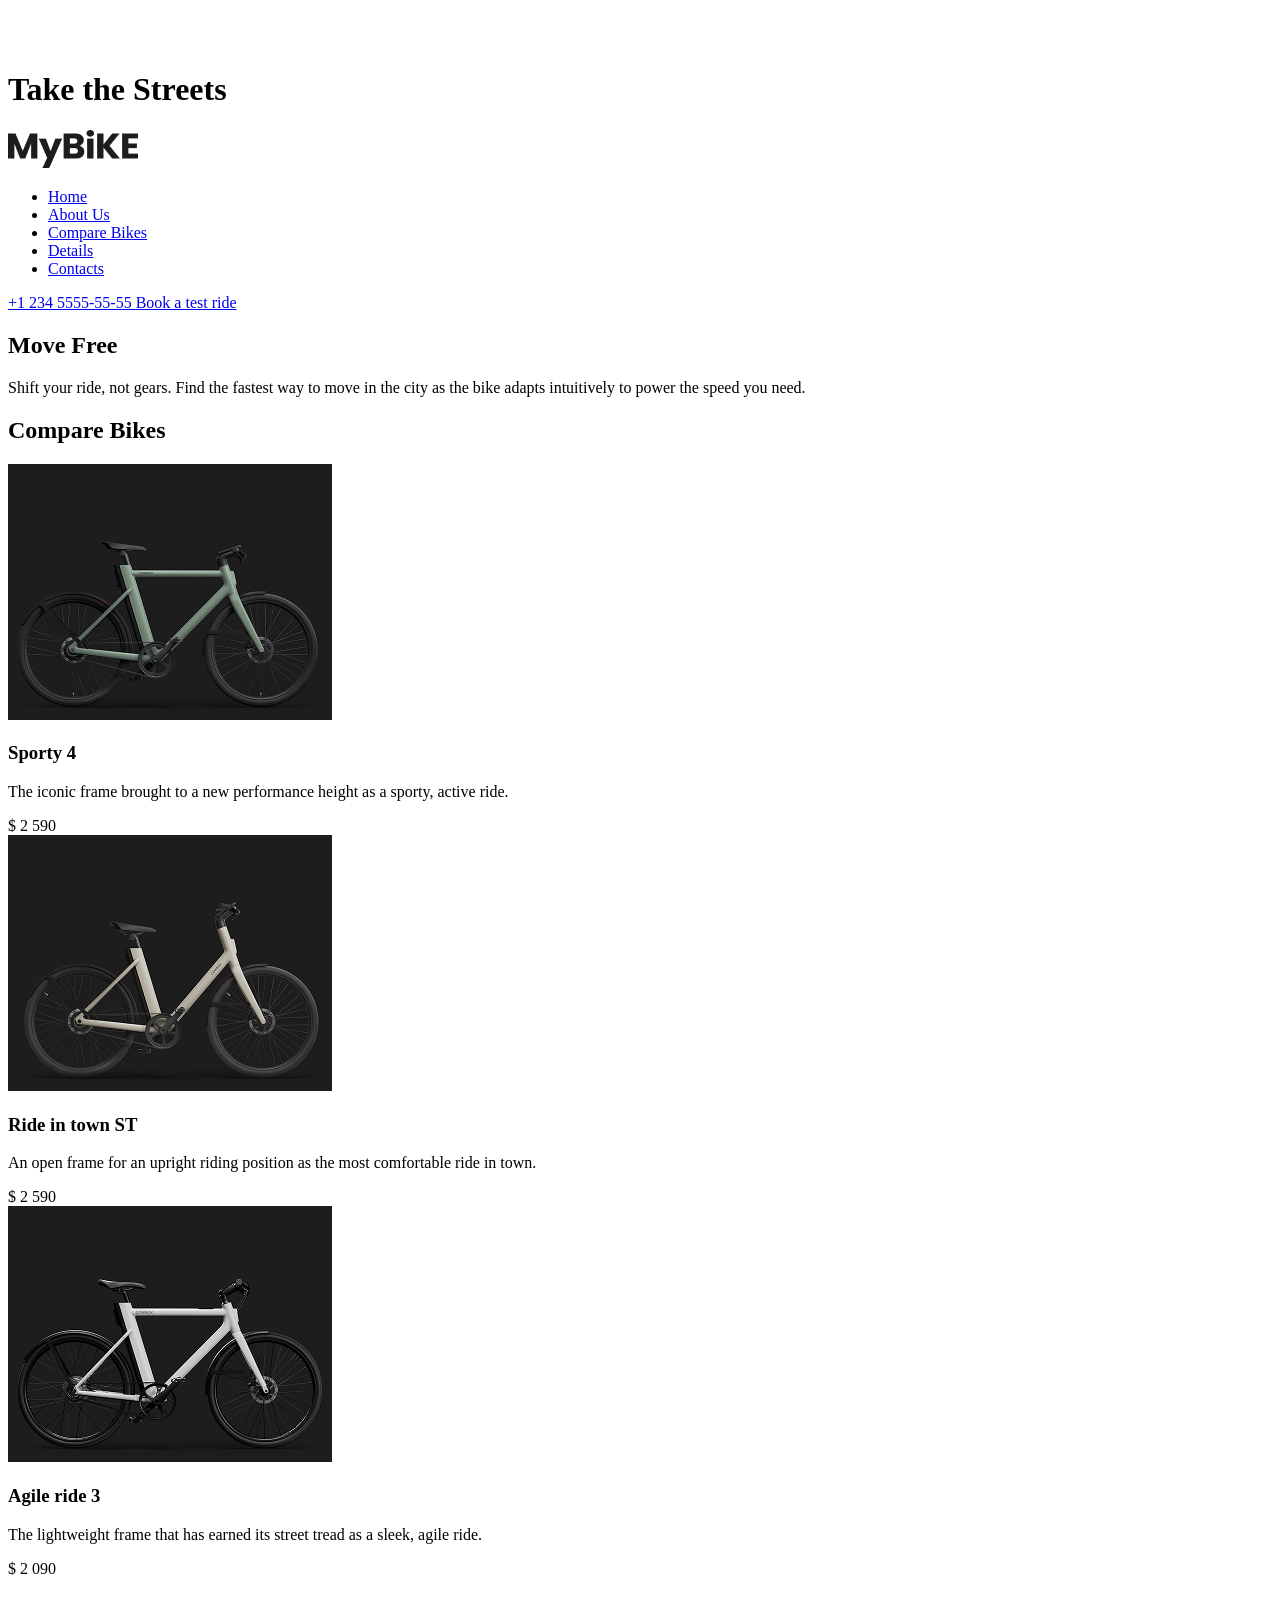
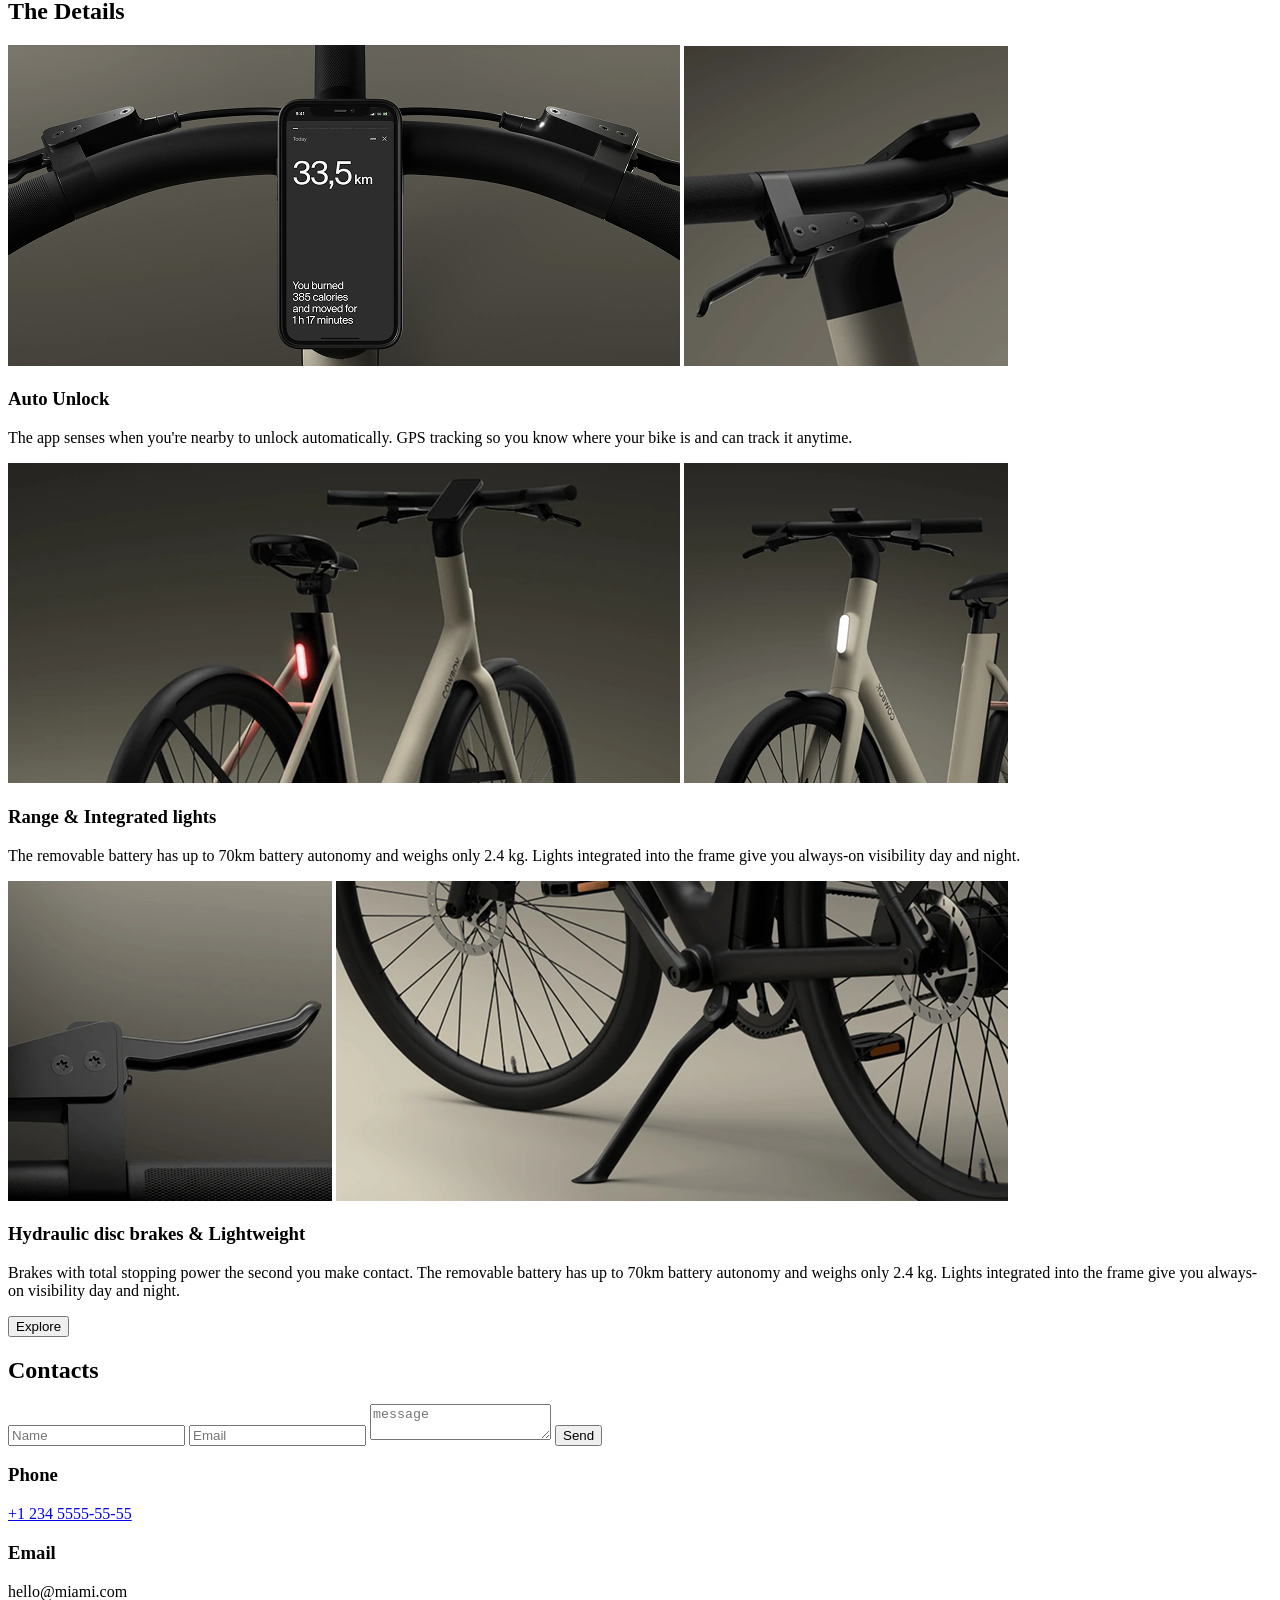
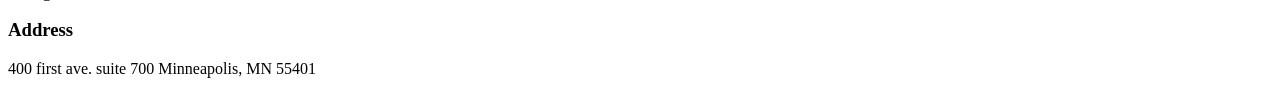
==== src/index.html @ d3188725 "***" ====
<!doctype html>
<html
  lang="en"
  class="page"
>
  <head>
    <meta charset="UTF-8" />
    <meta
      name="viewport"
      content="width=device-width, initial-scale=1.0"
    />
    <title>MyBiKE</title>
    <link
      rel="preconnect"
      href="https://fonts.googleapis.com"
    />
    <link
      rel="preconnect"
      href="https://fonts.gstatic.com"
      crossorigin="anonymous"
    />
    <link
      href="https://fonts.googleapis.com/css2?family=Cinzel:wght@400..900&family=Poppins:wght@400;500;600;700&family=Roboto:wght@100..900&display=swap"
      rel="stylesheet"
    />
    <link
      rel="stylesheet"
      href="src/styles/main.scss"
    />
  </head>

  <body class="page__body">
    <header class="header">
      <div class="top-bar">
        <a
          href="#"
          class="top-bar__logo"
        >
          <img
            src="/src/images/logo-white.png"
            alt="BiKE Logo"
          />
        </a>

        <div class="header__icons">
          <a
            href="tel:+1 234 5555-55-55"
            class="icon icon-phone"
          ></a>
          <a
            href="#menu"
            class="icon icon-menu"
          ></a>
        </div>
      </div>

      <div class="header__bottom">
        <h1 class="header__title">Take the Streets</h1>
      </div>
    </header>

    <aside
      class="page__menu menu"
      id="menu"
    >
      <div class="top-bar menu__top">
        <a
          href="#"
          class="menu__top-logo"
        >
          <img
            src="/src/images/logo-black.png"
            alt="BiKE Logo"
          />
        </a>
        <a
          href="#"
          class="icon icon-close"
        ></a>
      </div>
      <div class="menu__content">
        <nav class="nav menu__nav">
          <ul class="nav__list">
            <li class="nav__item">
              <a
                class="nav__link"
                href="#"
              >
                Home
              </a>
            </li>
            <li class="nav__item">
              <a
                class="nav__link"
                href="#about-us"
              >
                About Us
              </a>
            </li>
            <li class="nav__item">
              <a
                class="nav__link"
                href="#compare-bikes"
              >
                Compare Bikes
              </a>
            </li>
            <li class="nav__item">
              <a
                class="nav__link"
                href="#details"
              >
                Details
              </a>
            </li>
            <li class="nav__item">
              <a
                class="nav__link"
                href="#contacts"
              >
                Contacts
              </a>
            </li>
          </ul>
        </nav>

        <a
          href="tel:+123455555555"
          class="menu__phone-number"
        >
          +1 234 5555-55-55
        </a>

        <a
          href="tel:+123455555555"
          class="menu__call-to-order"
        >
          Book a test ride
        </a>
      </div>
    </aside>

    <main class="main">
      <section
        class="about-us"
        id="about-us"
      >
        <h2 class="about-us__title">Move Free</h2>
        <p class="about-us__text">
          Shift your ride, not gears. Find the fastest way to move in the city
          as the bike adapts intuitively to power the speed you need.
        </p>
      </section>

      <section
        class="compare-bikes"
        id="compare-bikes"
      >
        <h2 class="compare-bikes__title">Compare Bikes</h2>

        <div class="card">
          <img
            class="card__photo"
            src="/src/images/first-bike-photo.png"
            alt="Bike Photo"
          />
          <h3 class="card__title">Sporty 4</h3>
          <p class="card__text">
            The iconic frame brought to a new performance height as a sporty,
            active ride.
          </p>
          <span class="card__price">$ 2 590</span>
        </div>

        <div class="card">
          <img
            class="card__photo"
            src="/src/images/second-bike-photo.png"
            alt="Bike Photo"
          />
          <h3 class="card__title">Ride in town ST</h3>
          <p class="card__text">
            An open frame for an upright riding position as the most comfortable
            ride in town.
          </p>
          <span class="card__price">$ 2 590</span>
        </div>

        <div class="card">
          <img
            class="card__photo"
            src="/src/images/third-bike-photo.png"
            alt="Bike Photo"
          />
          <h3 class="card__title">Agile ride 3</h3>
          <p class="card__text">
            The lightweight frame that has earned its street tread as a sleek,
            agile ride.
          </p>
          <span class="card__price">$ 2 090</span>
        </div>
      </section>

      <section
        class="details"
        id="details"
      >
        <h2 class="details__title">The Details</h2>

        <div class="details__block block">
          <div class="block__photo">
            <img
              class="block__photo__1"
              src="/src/images/first-block-left.png"
              alt="details photo"
            />
            <img
              class="block__photo__2"
              src="/src/images/first-block-right.png"
              alt="details photo"
            />
          </div>
          <h3 class="block__title">Auto Unlock</h3>
          <p class="block__text">
            The app senses when you're nearby to unlock automatically. GPS
            tracking so you know where your bike is and can track it anytime.
          </p>
        </div>

        <div class="details__block block">
          <div class="block__photo">
            <img
              class="block__photo__1"
              src="/src/images/second-block-left.png"
              alt="details photo"
            />
            <img
              class="block__photo__2"
              src="/src/images/second-block-right.png"
              alt="details photo"
            />
          </div>
          <h3 class="block__title">Range & Integrated lights</h3>
          <p class="block__text">
            The removable battery has up to 70km battery autonomy and weighs
            only 2.4 kg. Lights integrated into the frame give you always-on
            visibility day and night.
          </p>
        </div>

        <div class="details__block block">
          <div class="block__photo">
            <img
              class="block__photo__1"
              src="/src/images/third-block-left.png"
              alt="details photo"
            />
            <img
              class="block__photo__2"
              src="/src/images/third-block-right.png"
              alt="details photo"
            />
          </div>
          <h3 class="block__title">Hydraulic disc brakes & Lightweight</h3>
          <p class="block__text">
            Brakes with total stopping power the second you make contact. The
            removable battery has up to 70km battery autonomy and weighs only
            2.4 kg. Lights integrated into the frame give you always-on
            visibility day and night.
          </p>
        </div>
        <div class="details__button-pos">
          <button class="details__button">Explore</button>
        </div>
      </section>

      <section
        class="contacts"
        id="contacts"
      >
        <h2 class="contacts__title">Contacts</h2>
        <input
          type="text"
          name="Name"
          placeholder="Name"
          maxlength="50"
          minlength="2"
          autocomplete="on"
        />
        <input
          type="email"
          name="Email"
          placeholder="Email"
          minlength="7"
        />
        <textarea placeholder="message"></textarea>
        <button class="contacts__button">Send</button>
        <h3>Phone</h3>
        <a
          href="tel:+123455555555"
          class="contacts__phone-number"
        >
          +1 234 5555-55-55
        </a>

        <h3>Email</h3>
        <p>hello@miami.com</p>

        <h3>Address</h3>
        <p>400 first ave. suite 700 Minneapolis, MN 55401</p>
      </section>
    </main>
    <!--
    <footer class="footer">
      <img src="/src/images/footer.png" alt="footer.png">
    </footer> -->
  </body>
</html>
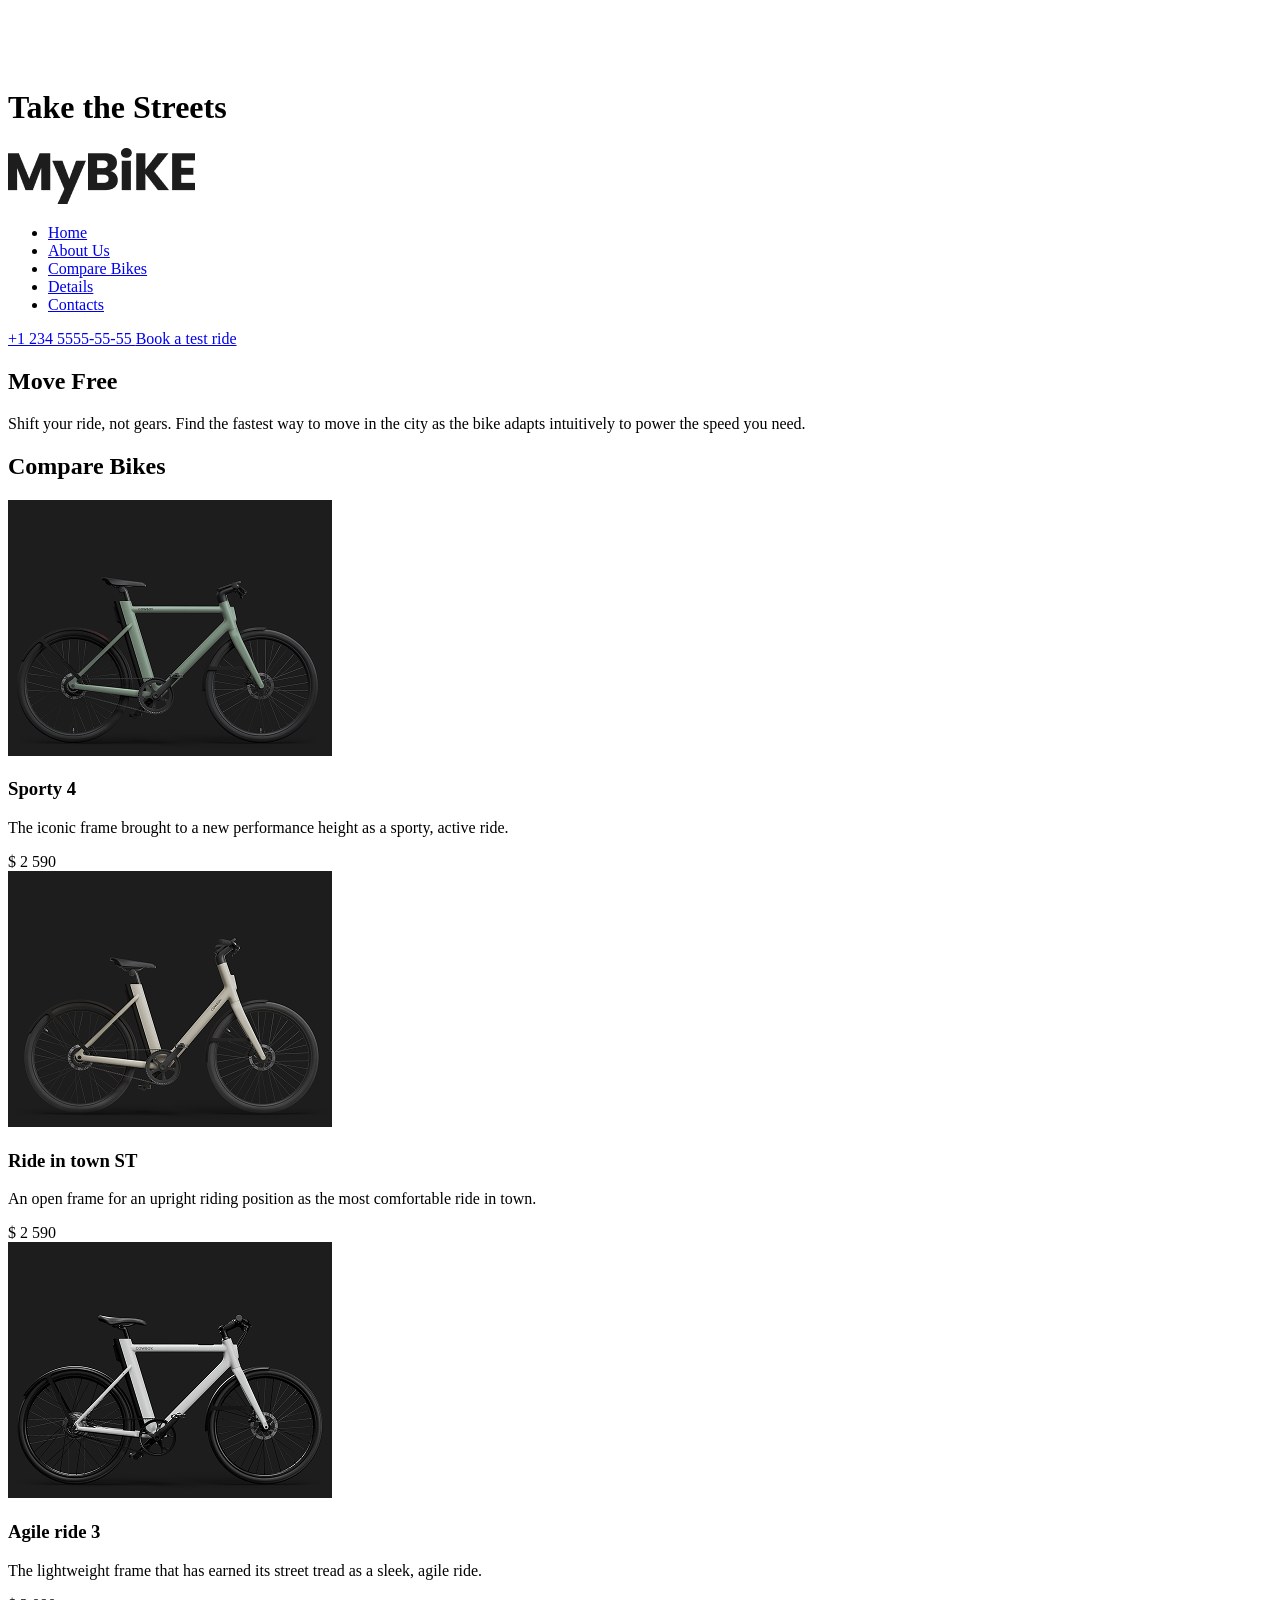
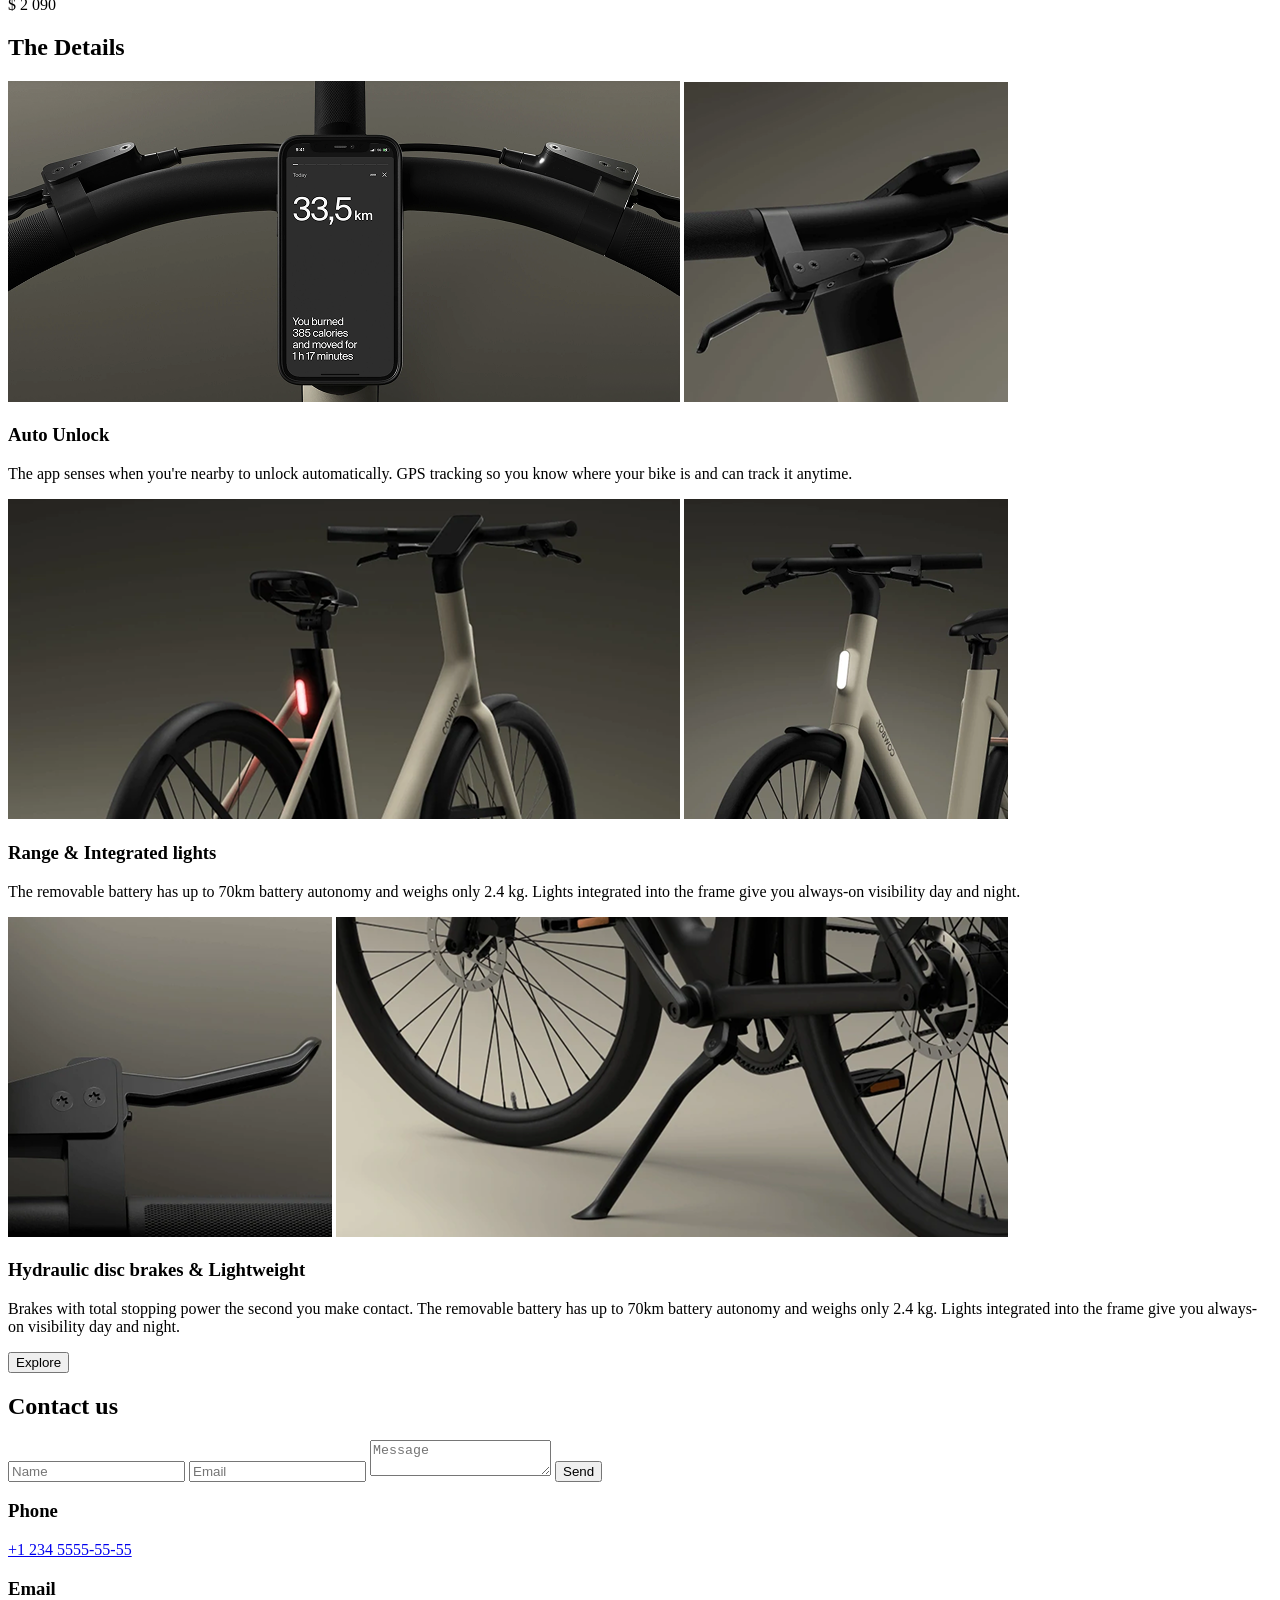
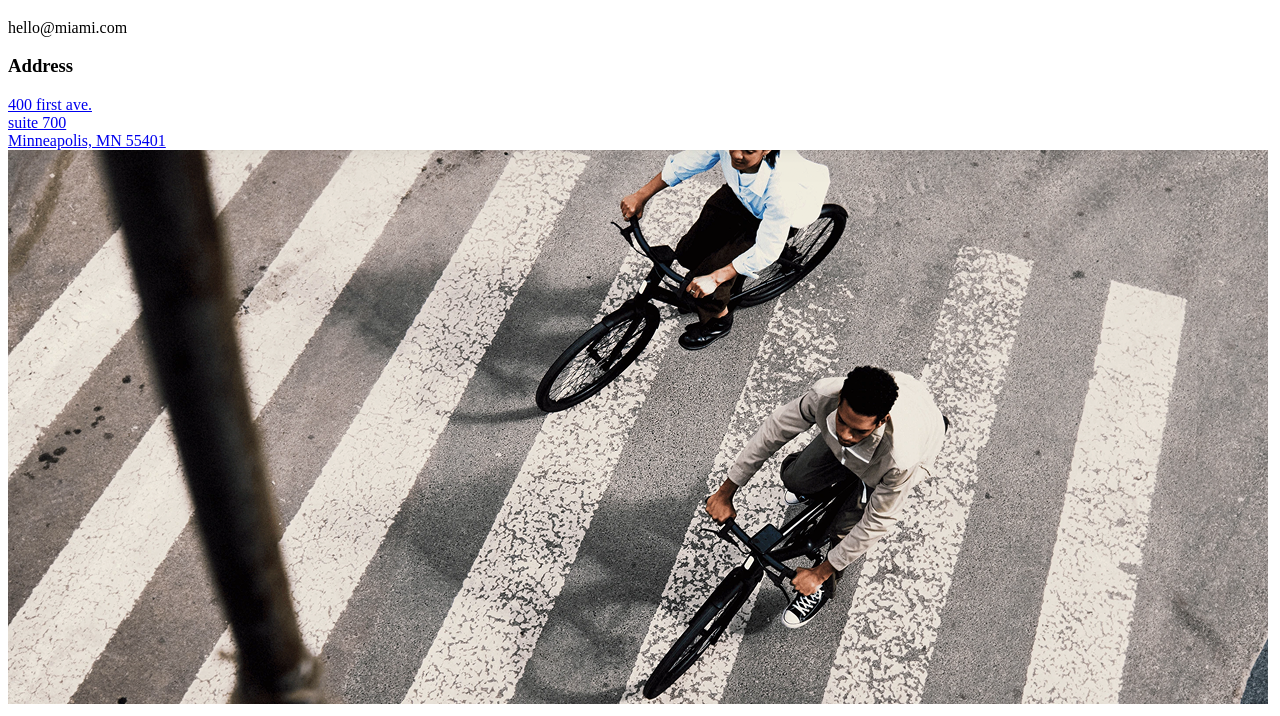
==== commit e515fcb7: "need review" ====
--- a/src/index.html
+++ b/src/index.html
@@ -10,6 +10,11 @@
       content="width=device-width, initial-scale=1.0"
     />
     <title>MyBiKE</title>
+    <link
+      rel="icon"
+      href="/src/images/Icons/favicon.png"
+      type="image"
+    />
     <link
       rel="preconnect"
       href="https://fonts.googleapis.com"
@@ -64,11 +69,9 @@
       id="menu"
     >
       <div class="top-bar menu__top">
-        <a
-          href="#"
-          class="menu__top-logo"
-        >
+        <a href="#">
           <img
+            class="menu__top-logo"
             src="/src/images/logo-black.png"
             alt="BiKE Logo"
           />
@@ -158,46 +161,48 @@
       >
         <h2 class="compare-bikes__title">Compare Bikes</h2>
 
-        <div class="card">
-          <img
-            class="card__photo"
-            src="/src/images/first-bike-photo.png"
-            alt="Bike Photo"
-          />
-          <h3 class="card__title">Sporty 4</h3>
-          <p class="card__text">
-            The iconic frame brought to a new performance height as a sporty,
-            active ride.
-          </p>
-          <span class="card__price">$ 2 590</span>
-        </div>
-
-        <div class="card">
-          <img
-            class="card__photo"
-            src="/src/images/second-bike-photo.png"
-            alt="Bike Photo"
-          />
-          <h3 class="card__title">Ride in town ST</h3>
-          <p class="card__text">
-            An open frame for an upright riding position as the most comfortable
-            ride in town.
-          </p>
-          <span class="card__price">$ 2 590</span>
-        </div>
-
-        <div class="card">
-          <img
-            class="card__photo"
-            src="/src/images/third-bike-photo.png"
-            alt="Bike Photo"
-          />
-          <h3 class="card__title">Agile ride 3</h3>
-          <p class="card__text">
-            The lightweight frame that has earned its street tread as a sleek,
-            agile ride.
-          </p>
-          <span class="card__price">$ 2 090</span>
+        <div class="compare-bikes__cards-block">
+          <div class="card">
+            <img
+              class="card__photo"
+              src="/src/images/first-bike-photo.png"
+              alt="Bike Photo"
+            />
+            <h3 class="card__title">Sporty 4</h3>
+            <p class="card__text">
+              The iconic frame brought to a new performance height as a sporty,
+              active ride.
+            </p>
+            <span class="card__price">$ 2 590</span>
+          </div>
+
+          <div class="card">
+            <img
+              class="card__photo"
+              src="/src/images/second-bike-photo.png"
+              alt="Bike Photo"
+            />
+            <h3 class="card__title">Ride in town ST</h3>
+            <p class="card__text">
+              An open frame for an upright riding position as the most
+              comfortable ride in town.
+            </p>
+            <span class="card__price">$ 2 590</span>
+          </div>
+
+          <div class="card">
+            <img
+              class="card__photo"
+              src="/src/images/third-bike-photo.png"
+              alt="Bike Photo"
+            />
+            <h3 class="card__title">Agile ride 3</h3>
+            <p class="card__text">
+              The lightweight frame that has earned its street tread as a sleek,
+              agile ride.
+            </p>
+            <span class="card__price">$ 2 090</span>
+          </div>
         </div>
       </section>
 
@@ -269,50 +274,77 @@
             visibility day and night.
           </p>
         </div>
-        <div class="details__button-pos">
-          <button class="details__button">Explore</button>
-        </div>
+
+        <button
+          type="button"
+          class="details__button"
+        >
+          Explore
+        </button>
       </section>
 
       <section
         class="contacts"
         id="contacts"
       >
-        <h2 class="contacts__title">Contacts</h2>
-        <input
-          type="text"
-          name="Name"
-          placeholder="Name"
-          maxlength="50"
-          minlength="2"
-          autocomplete="on"
-        />
-        <input
-          type="email"
-          name="Email"
-          placeholder="Email"
-          minlength="7"
-        />
-        <textarea placeholder="message"></textarea>
-        <button class="contacts__button">Send</button>
-        <h3>Phone</h3>
-        <a
-          href="tel:+123455555555"
-          class="contacts__phone-number"
-        >
-          +1 234 5555-55-55
-        </a>
-
-        <h3>Email</h3>
-        <p>hello@miami.com</p>
-
-        <h3>Address</h3>
-        <p>400 first ave. suite 700 Minneapolis, MN 55401</p>
+        <h2 class="contacts__first-title">Contact us</h2>
+
+        <div class="contacts__input-block">
+          <input
+            class="contacts__input"
+            type="text"
+            name="Name"
+            placeholder="Name"
+            maxlength="50"
+            minlength="2"
+            autocomplete="on"
+          />
+          <input
+            class="contacts__input"
+            type="email"
+            name="Email"
+            placeholder="Email"
+            minlength="7"
+          />
+          <textarea
+            placeholder="Message"
+            class="contacts__textarea"
+          ></textarea>
+          <button class="contacts__button">Send</button>
+        </div>
+
+        <div class="contacts__info-block">
+          <h3 class="contacts__titles">Phone</h3>
+          <a
+            href="tel:+123455555555"
+            class="contacts__phone-number"
+          >
+            +1 234 5555-55-55
+          </a>
+
+          <h3 class="contacts__titles">Email</h3>
+          <p class="contacts__info">hello@miami.com</p>
+
+          <h3 class="contacts__titles">Address</h3>
+          <a
+            class="contacts__info"
+            href="https://maps.app.goo.gl/xxD4o7tdf7mcqYy66"
+            target="blank"
+          >
+            400 first ave.
+            <br />
+            suite 700
+            <br />
+            Minneapolis, MN 55401
+          </a>
+        </div>
       </section>
+
+      <img
+        src="/src/images/footer.png"
+        alt="footer.png"
+      />
     </main>
-    <!--
-    <footer class="footer">
-      <img src="/src/images/footer.png" alt="footer.png">
-    </footer> -->
+    <script src="../src/scripts/main.js"></script>
   </body>
 </html>
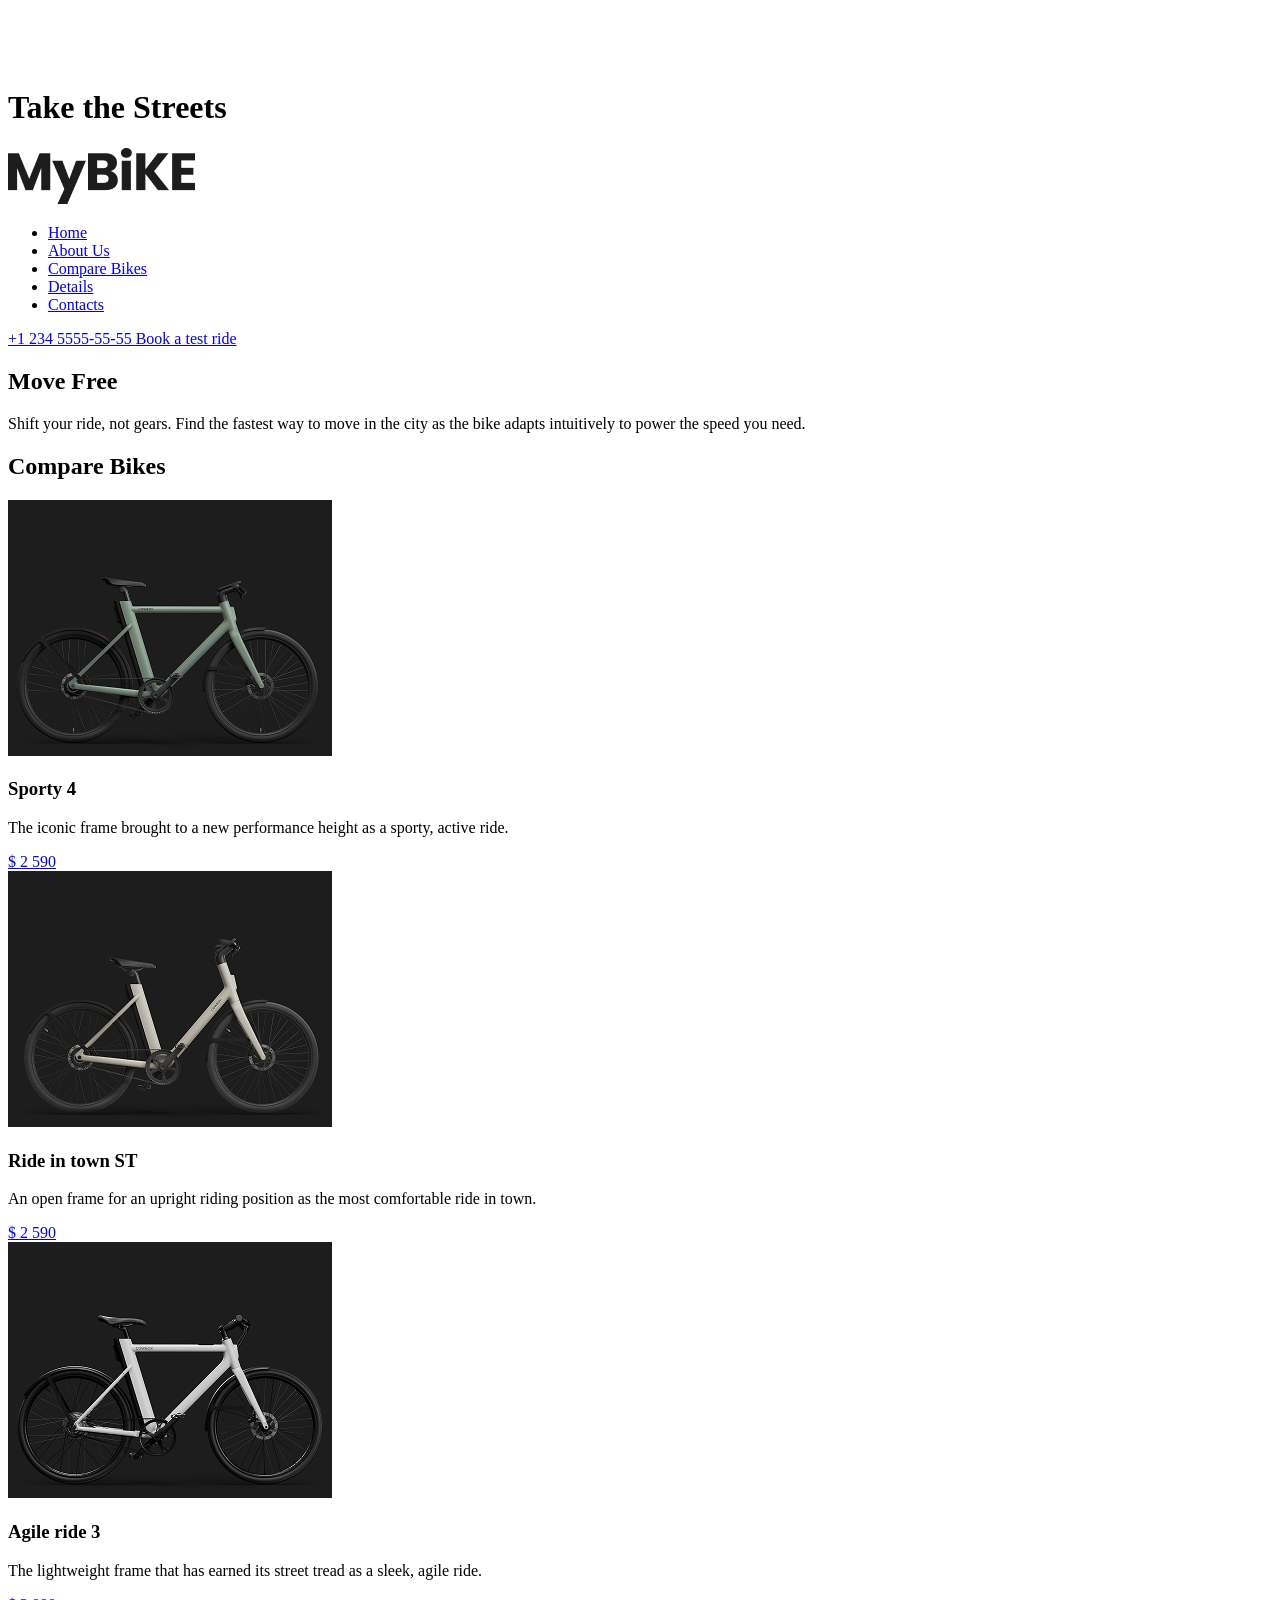
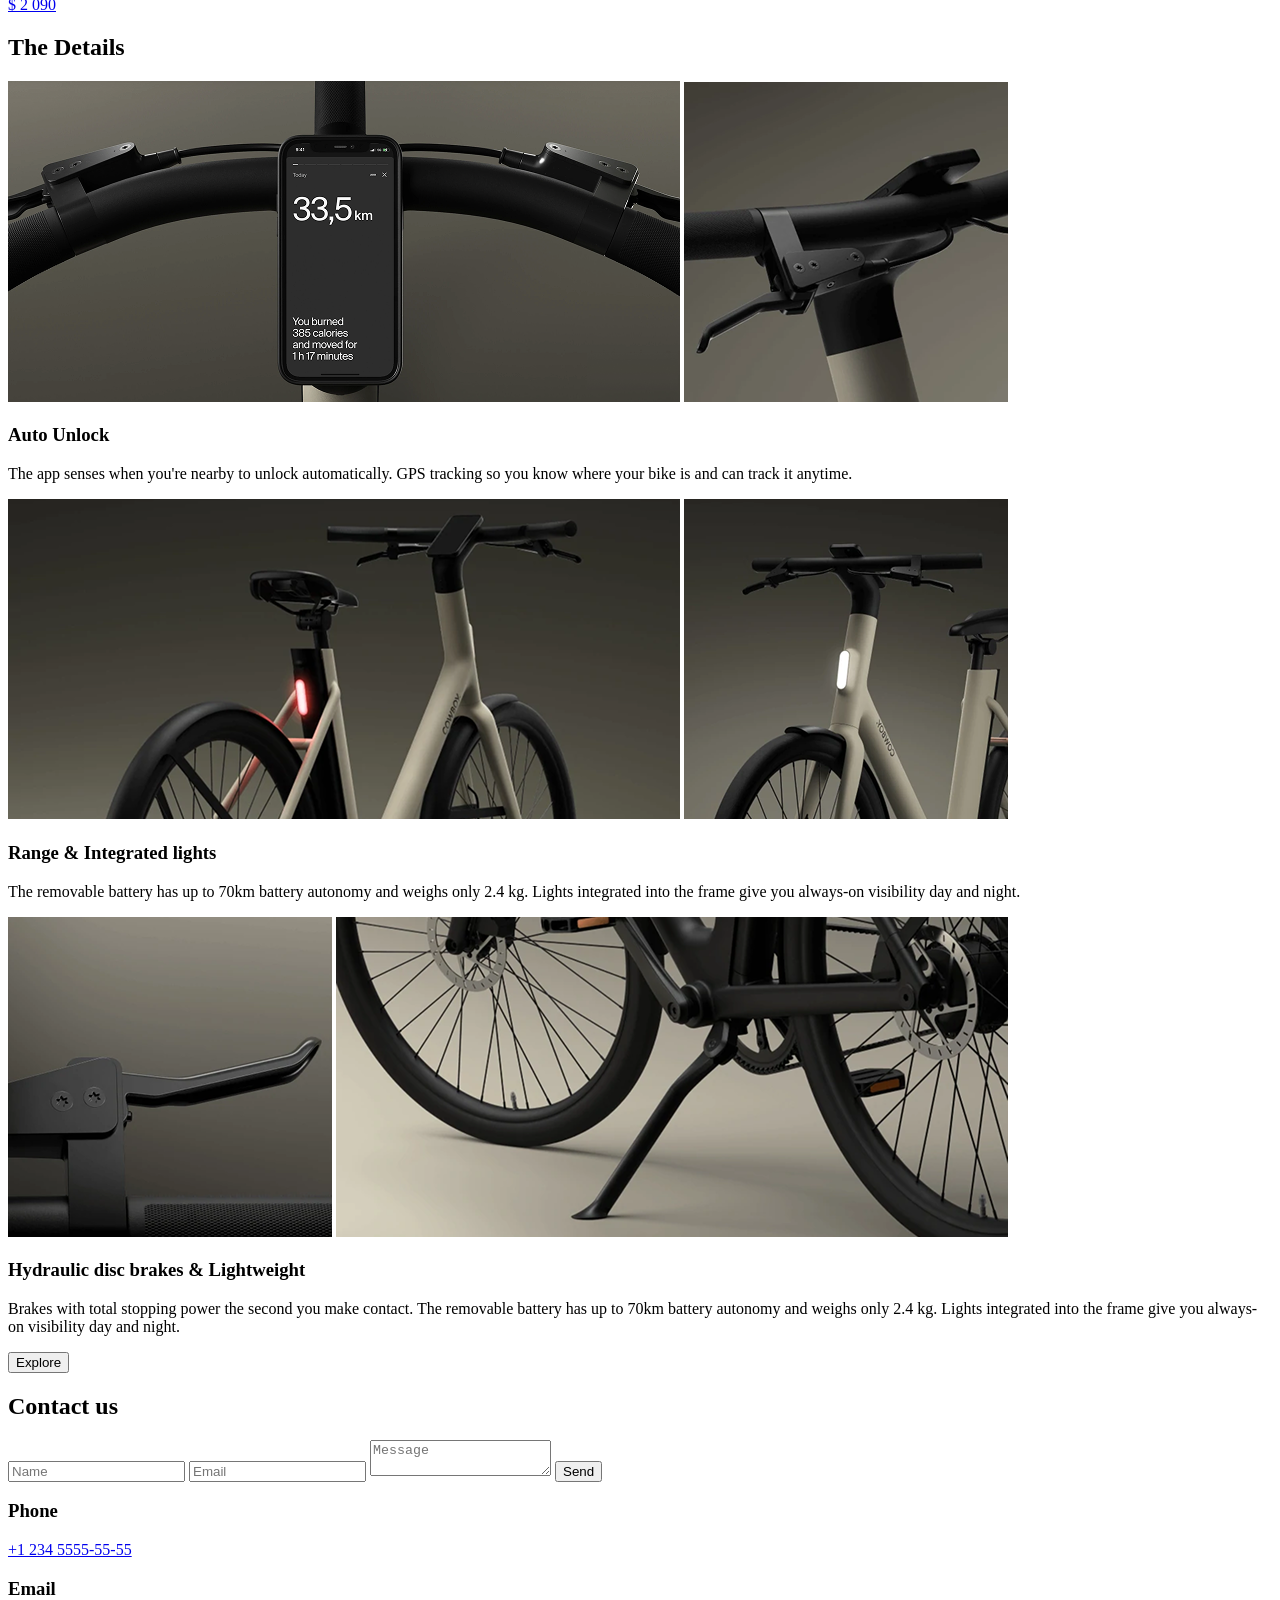
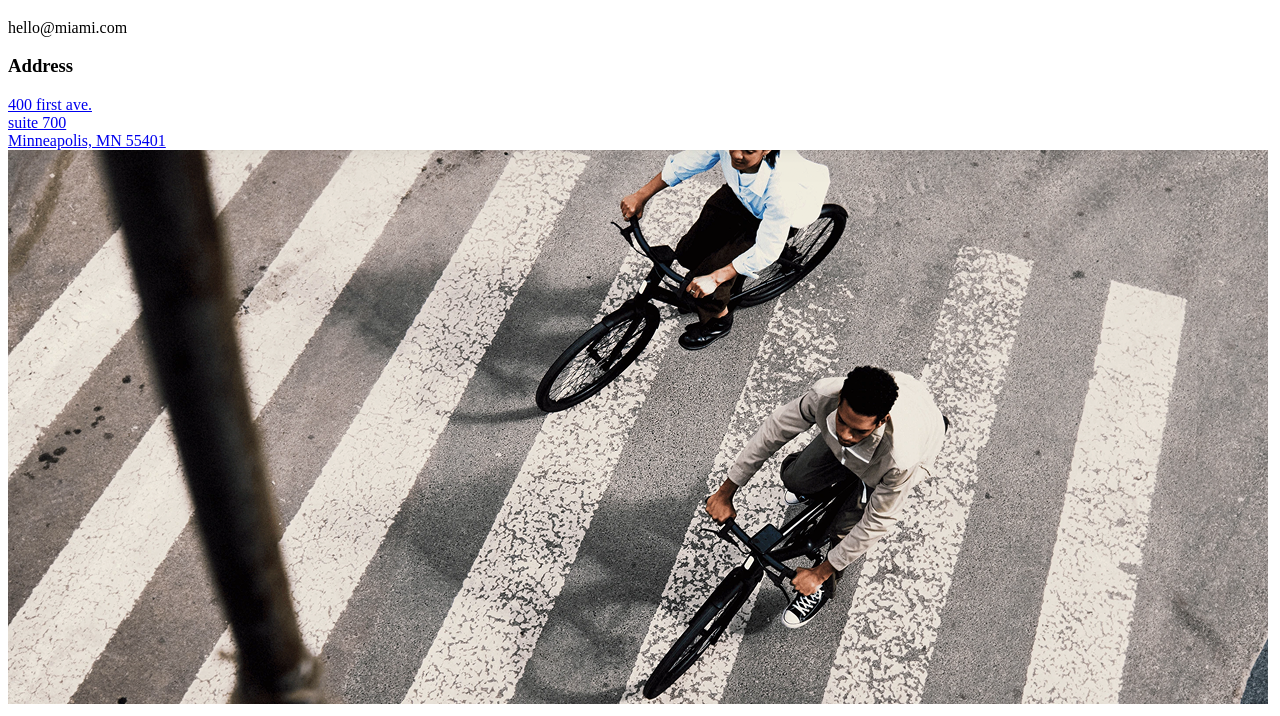
==== commit 774ff24c: "rewrite all blocks as Grid and delete autofill" ====
--- a/src/index.html
+++ b/src/index.html
@@ -162,7 +162,7 @@
         <h2 class="compare-bikes__title">Compare Bikes</h2>
 
         <div class="compare-bikes__cards-block">
-          <div class="card">
+          <div class="card card1">
             <img
               class="card__photo"
               src="/src/images/first-bike-photo.png"
@@ -173,10 +173,15 @@
               The iconic frame brought to a new performance height as a sporty,
               active ride.
             </p>
-            <span class="card__price">$ 2 590</span>
-          </div>
-
-          <div class="card">
+            <a
+              href="#"
+              class="card__price"
+            >
+              $ 2 590
+            </a>
+          </div>
+
+          <div class="card card2">
             <img
               class="card__photo"
               src="/src/images/second-bike-photo.png"
@@ -187,10 +192,15 @@
               An open frame for an upright riding position as the most
               comfortable ride in town.
             </p>
-            <span class="card__price">$ 2 590</span>
-          </div>
-
-          <div class="card">
+            <a
+              href="#"
+              class="card__price"
+            >
+              $ 2 590
+            </a>
+          </div>
+
+          <div class="card card3">
             <img
               class="card__photo"
               src="/src/images/third-bike-photo.png"
@@ -201,7 +211,12 @@
               The lightweight frame that has earned its street tread as a sleek,
               agile ride.
             </p>
-            <span class="card__price">$ 2 090</span>
+            <a
+              href="#"
+              class="card__price"
+            >
+              $ 2 090
+            </a>
           </div>
         </div>
       </section>
@@ -289,7 +304,10 @@
       >
         <h2 class="contacts__first-title">Contact us</h2>
 
-        <div class="contacts__input-block">
+        <form
+          class="contacts__input-block"
+          onsubmit="this.reset(); return false;"
+        >
           <input
             class="contacts__input"
             type="text"
@@ -298,20 +316,26 @@
             maxlength="50"
             minlength="2"
             autocomplete="on"
+            required
           />
+
           <input
             class="contacts__input"
             type="email"
             name="Email"
             placeholder="Email"
             minlength="7"
+            required
           />
+
           <textarea
             placeholder="Message"
             class="contacts__textarea"
+            required
           ></textarea>
+
           <button class="contacts__button">Send</button>
-        </div>
+        </form>
 
         <div class="contacts__info-block">
           <h3 class="contacts__titles">Phone</h3>
@@ -323,11 +347,11 @@
           </a>
 
           <h3 class="contacts__titles">Email</h3>
-          <p class="contacts__info">hello@miami.com</p>
+          <p class="contacts__email">hello@miami.com</p>
 
           <h3 class="contacts__titles">Address</h3>
           <a
-            class="contacts__info"
+            class="contacts__adress"
             href="https://maps.app.goo.gl/xxD4o7tdf7mcqYy66"
             target="blank"
           >
@@ -339,12 +363,15 @@
           </a>
         </div>
       </section>
-
+    </main>
+
+    <footer class="page__footer">
       <img
+        class="footer__img"
         src="/src/images/footer.png"
         alt="footer.png"
       />
-    </main>
+    </footer>
     <script src="../src/scripts/main.js"></script>
   </body>
 </html>
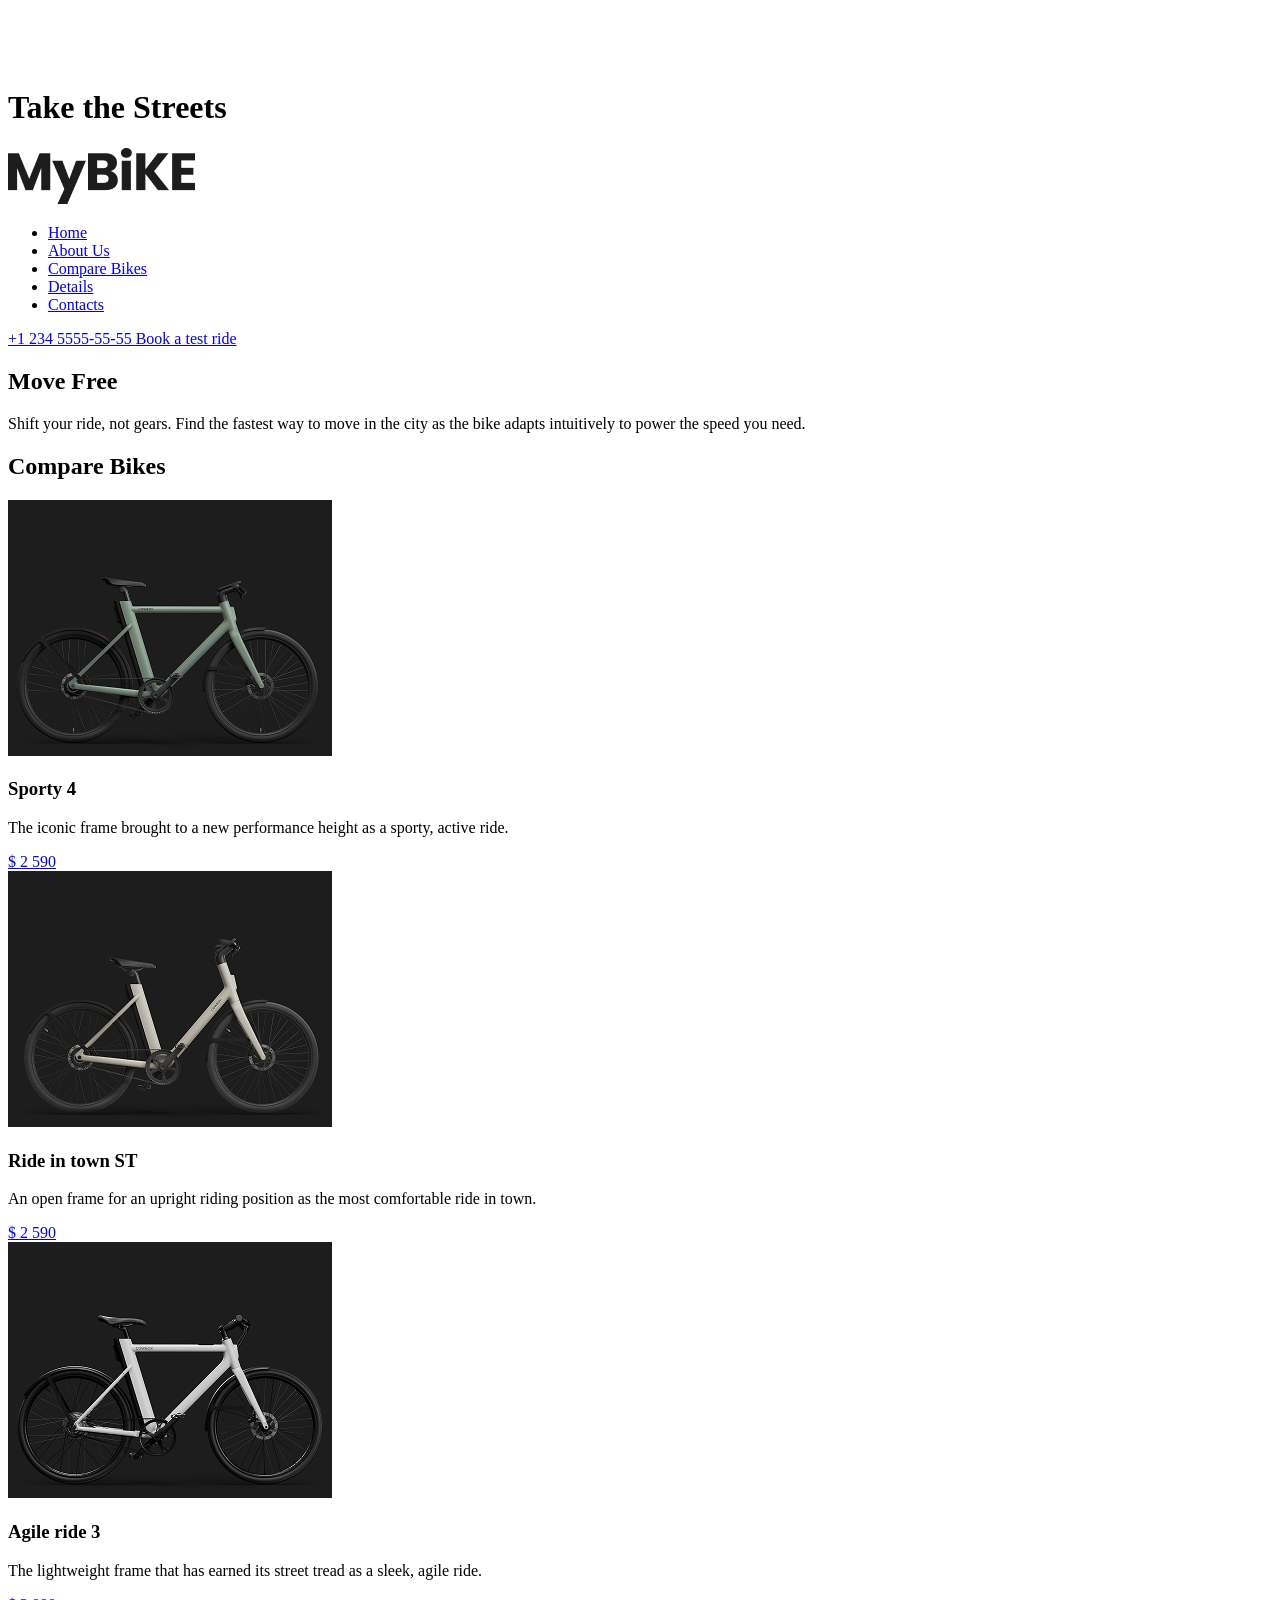
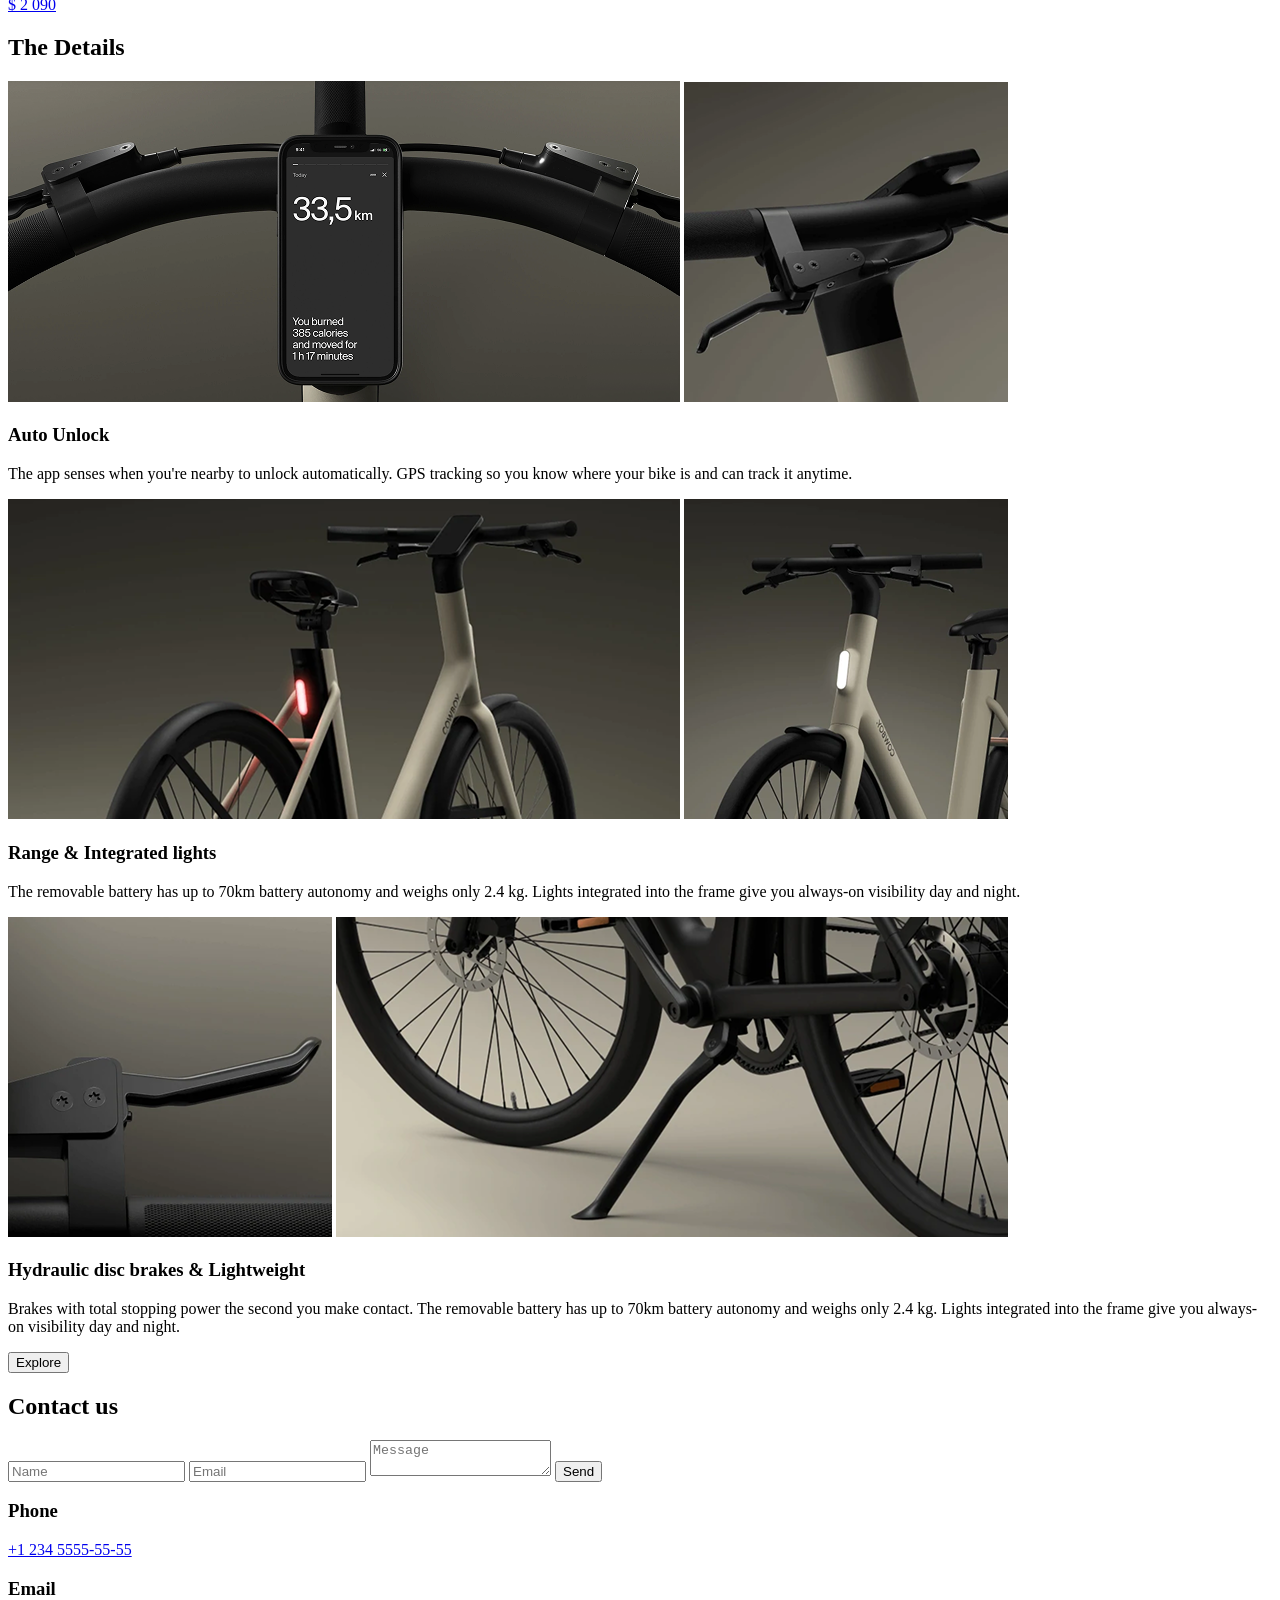
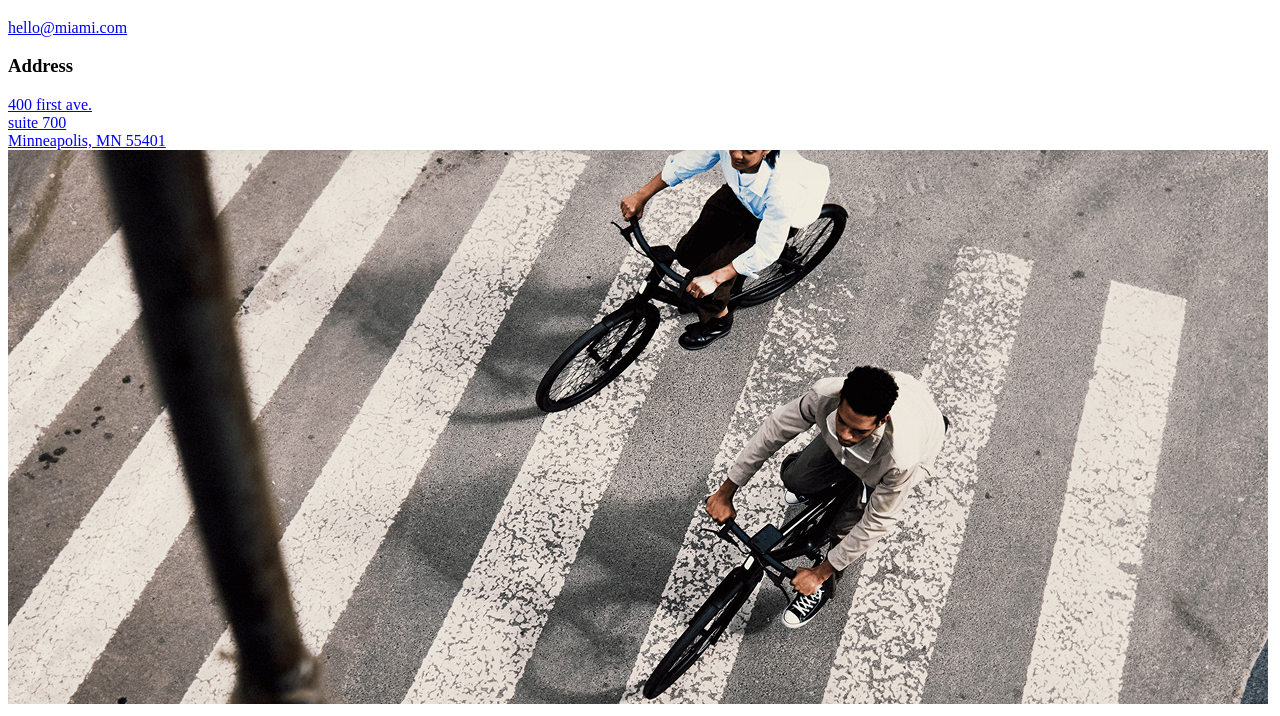
==== commit bc42ee7c: "*" ====
--- a/src/index.html
+++ b/src/index.html
@@ -347,7 +347,7 @@
           </a>
 
           <h3 class="contacts__titles">Email</h3>
-          <p class="contacts__email">hello@miami.com</p>
+          <a href="mailto:hello@miami.com" class="contacts__email">hello@miami.com</a>
 
           <h3 class="contacts__titles">Address</h3>
           <a
